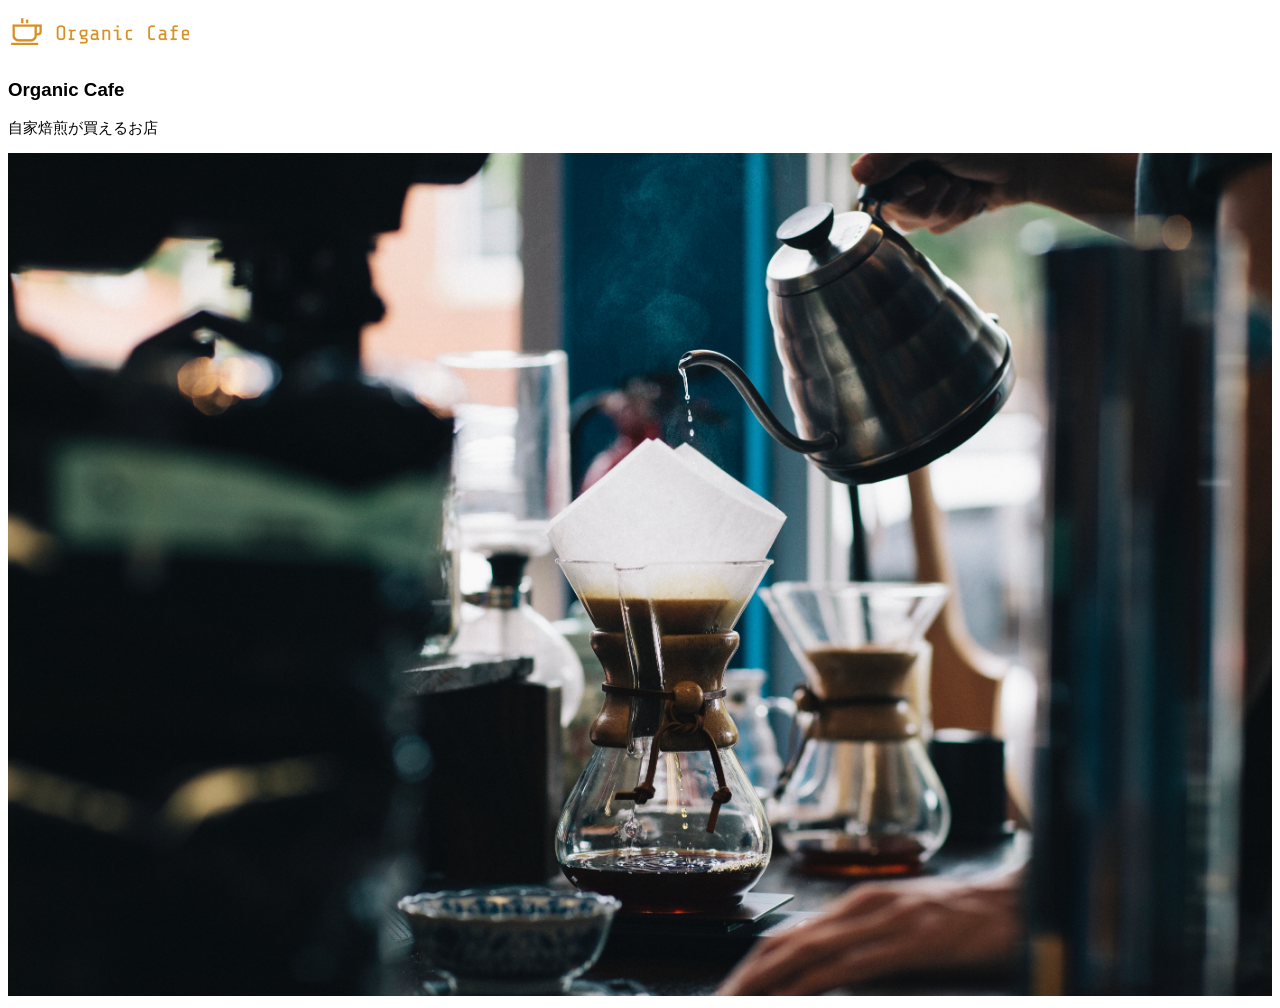
==== html-css-kadai_013/index.html @ e22b8892 "Add files via upload" ====
<!DOCTYPE html>
<html>
  <head>
    <title>Organic Cafe</title>
    <meta charset="UTF-8">
    <meta name="description" content="自家焙煎のコーヒーがお家で楽しめるOrganic Cafe">
    <meta name="viewport" content="width=device-width, initial-scale=1.0">
    <link rel="stylesheet" href="style.css">
  </head>

  <body>
    <!-- ヘッダー -->
    <header>
      <!-- ロゴ -->
      <a href="index.html" id="logo"><img src="images/logo.png" alt="トップページに戻る"></a>

      <!-- PCナビゲーション -->
      <nav id="nav-pc">
        <a href="index.html#concept">CONCEPT</a>
        <a href="index.html#product">PRODUCT</a>
        <a href="index.html#contact">CONTACT</a>
      </nav>

      <!-- スマホ用メニューボタン -->
       <button id="menu-sp" onclick="document.getElementById('nav-sp').style.display = 'block'">
        <img src="images/button-menu.png" alt="ナビゲーションを開く">
       </button>

      <!-- スマホ用ナビゲーション -->
        <div id="nav-sp">
              <button id="close" onclick="document.getElementById('nav-sp').style.display = 'none'">
                <img src="images/button-close.png" alt="ナビゲーションを閉じる">
              </button>

            <nav>
              <ul>
                <li>
                 <a id="logo-sp" href="index.html" onclick="document.getElementById('nav-sp').style.display = 'none'"><img src="images/logo-sp.png" alt="トップページに戻る"></a>
                </li>
                <li><a class="menu" href="index.html#concept" onclick="document.getElementById('nav-sp').style.display = 'none'">CONCEPT</a></li>
                <li><a class="menu" href="index.html#product" onclick="document.getElementById('nav-sp').style.display = 'none'">PRODUCT</a></li>
                <li><a class="menu" href="index.html#contact" onclick="document.getElementById('nav-sp').style.display = 'none'">CONTACT</a></li>
              </ul>
            </nav>
        </div>
    </header>


    <main>
      <article>
        <!-- メインビジュアル -->
        <section id="main-visual">
          <div id="main-message">
            <h1>Organic Cafe</h1>
            <p>自家焙煎が買えるお店</p>
          </div>
          <img src="images/main-image.jpg" alt="コーヒーをハンドドリップで淹れる画像">
        </section>
      </article>
    </main>
  </body>
</html>
---- html-css-kadai_013/style.css ----
/* PC、スマホ共通スタイル */
body{
  font-family: "Source Sans Pro","Hiragino Kaku Gothic ProN", Meiryo,Arial,sans-serif;
}

p{
  font-size: 15px;
}

#main-visual>img{
  width: 100%;
}

/*===============
PC用のスタイル
===============*/
@media screen and(min-width: 768px) {
  /* 横幅設定 */
  body{
    max-width: 1080px;
    min-width: 960px;
    margin: 0 auto o auto;
  }
}

/* ヘッダー */
header{
  display: flex;
  justify-content: space-between;
}

/* ナビゲーションのレイアウト */
#nav-pc{
  text-align:right;
  font-size: 14px;
  padding-top: 15px;
}

/* ナビゲーションのリンクの装飾設定 */
#nav-pc>a{
  text-decoration: none;
  margin-left: 20px;
}

#nav-pc>a:link{
  color: #0d0d0d;
}

#nav-pc>a:visited{
  color: #0d0d0d;
}

#nav-pc>a:hover{
  color: #0d0d0d;
  text-decoration: underline;
}

#nav-pc>a:active{
  color: #0d0d0d;
}

/*================= 
スマホ用のスタイル 
==================*/
@media screen and(max-width:767px) {
  body{
    min-width: 375px;
    margin: 0;
  }
}

/* PCナビゲーションを非表示に */
#nav-pc{
  display: none;
}

/* ハンバーガーメニュー */
#menu-sp{
  float: right;
  padding: 0;
}

/* スマホ用ナビゲーション */
#nav-sp{
  background-color: #ce933e;
  position: absolute;
  left: 0;
  top: 0;
  height: 100%;
  width: 100%;
  display: none;
  z-index: 100;
}

#nav-sp ul{
  padding-left: 0;
}

#nav-sp li{
  list-style: none;
}

/* xボタン */
#close{
  position: absolute;
  top: 20px;
  right: 20px;
}

/* ナビゲーションメニュー用ロゴ */
#logo-sp{
  margin: 80px 0 30px 20px;
}

#nav-sp a{
  display: block;
}

#nav-sp a:link{
  color: #ffffff;
}

#nav-sp a:visited{
  color: #ffffff;
}

#nav-sp a:hover{
  color: #ffffff;
  text-decoration: underline;
}

#nav-sp a:active{
  color: #ffffff;
}

#nav-sp .menu{
  text-decoration: none;
  display: block;
  margin:0 20px 0 20px;
  height: 44px;
  font-size: 16px;
  background-image: url("images/arrow.png");
  background-repeat: no-repeat;
  background-position: right top;
}

/* PCの画面幅の場合にSPのナビゲーションを非表示にするため */
#menu-sp{
  display: none;
}

#nav-sp{
  display: none;
}
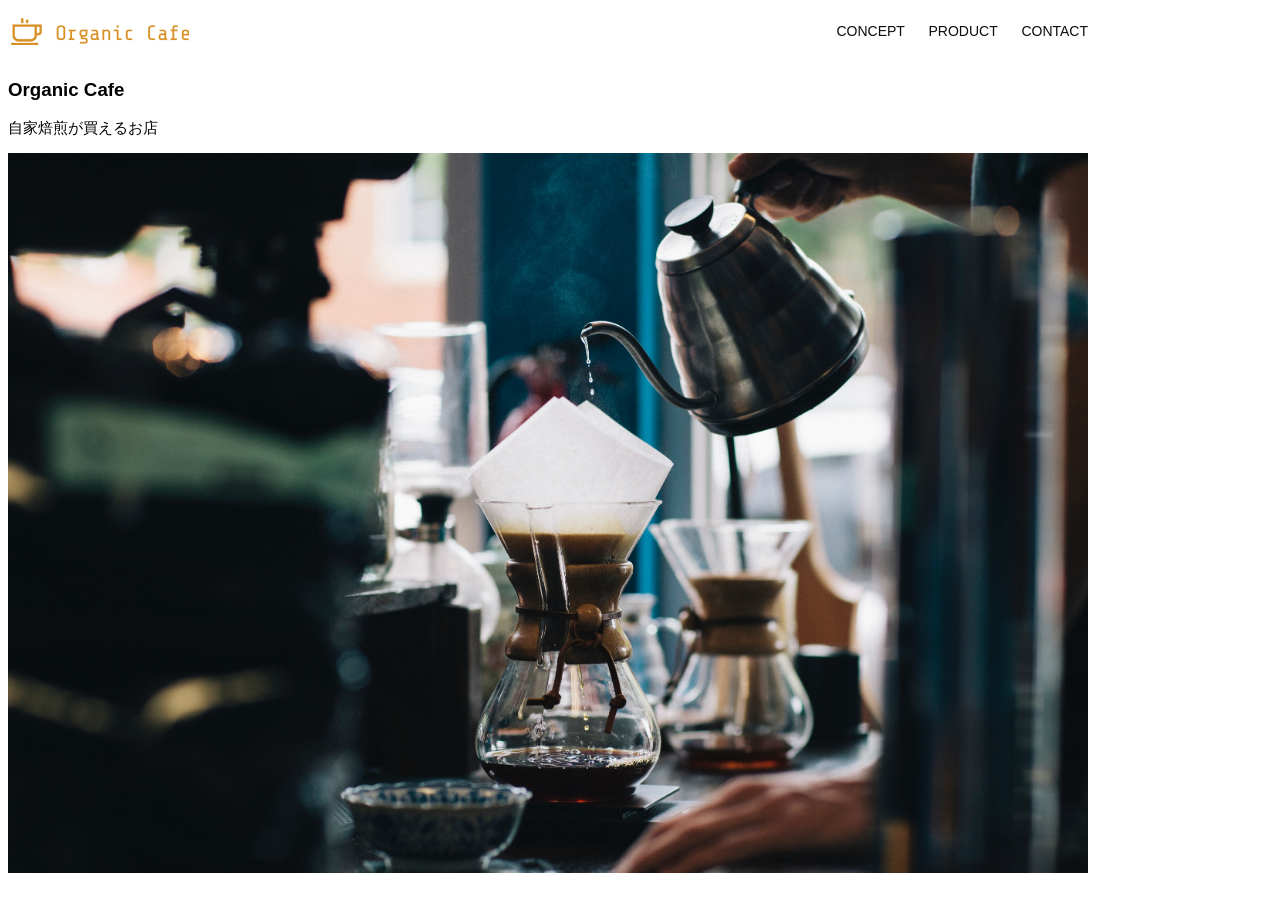
==== commit 77f64bbf: "Add files via upload" ====
--- a/html-css-kadai_013/index.html
+++ b/html-css-kadai_013/index.html
@@ -12,7 +12,8 @@
     <!-- ヘッダー -->
     <header>
       <!-- ロゴ -->
-      <a href="index.html" id="logo"><img src="images/logo.png" alt="トップページに戻る"></a>
+      <a href="index.html" id="logo">
+        <img src="images/logo.png" alt="トップページに戻る"></a>
 
       <!-- PCナビゲーション -->
       <nav id="nav-pc">
@@ -22,27 +23,16 @@
       </nav>
 
       <!-- スマホ用メニューボタン -->
-       <button id="menu-sp" onclick="document.getElementById('nav-sp').style.display = 'block'">
-        <img src="images/button-menu.png" alt="ナビゲーションを開く">
-       </button>
-
+       <img id="menu-sp" src="images/button-menu.png" alt="ナビゲーションを開く" onclick="document.getElementById('nav-sp').style.display = 'block'">
       <!-- スマホ用ナビゲーション -->
-        <div id="nav-sp">
-              <button id="close" onclick="document.getElementById('nav-sp').style.display = 'none'">
-                <img src="images/button-close.png" alt="ナビゲーションを閉じる">
-              </button>
-
-            <nav>
-              <ul>
-                <li>
-                 <a id="logo-sp" href="index.html" onclick="document.getElementById('nav-sp').style.display = 'none'"><img src="images/logo-sp.png" alt="トップページに戻る"></a>
-                </li>
-                <li><a class="menu" href="index.html#concept" onclick="document.getElementById('nav-sp').style.display = 'none'">CONCEPT</a></li>
-                <li><a class="menu" href="index.html#product" onclick="document.getElementById('nav-sp').style.display = 'none'">PRODUCT</a></li>
-                <li><a class="menu" href="index.html#contact" onclick="document.getElementById('nav-sp').style.display = 'none'">CONTACT</a></li>
-              </ul>
-            </nav>
-        </div>
+        <nav id="nav-sp">
+            <img id="close" src="images/button-close.png" alt="ナビゲーションを閉じる" onclick="document.getElementById('nav-sp').style.display = 'none'">
+              <a id="logo-sp" href="index.html" onclick="document.getElementById('nav-sp').style.display = 'none'">
+                <img src="images/logo-sp.png" alt="トップページに戻る"></a>        
+              <a class="menu" href="index.html#concept" onclick="document.getElementById('nav-sp').style.display = 'none'">CONCEPT</a>
+              <a class="menu" href="index.html#product" onclick="document.getElementById('nav-sp').style.display = 'none'">PRODUCT</a>
+              <a class="menu" href="index.html#contact" onclick="document.getElementById('nav-sp').style.display = 'none'">CONTACT</a>
+        </nav>
     </header>
 
 
--- a/html-css-kadai_013/style.css
+++ b/html-css-kadai_013/style.css
@@ -14,14 +14,14 @@
 /*===============
 PC用のスタイル
 ===============*/
-@media screen and(min-width: 768px) {
+@media screen and (min-width: 768px) {
   /* 横幅設定 */
   body{
     max-width: 1080px;
     min-width: 960px;
     margin: 0 auto o auto;
   }
-}
+
 
 /* ヘッダー */
 header{
@@ -59,15 +59,24 @@
   color: #0d0d0d;
 }
 
+#menu-sp{
+  display: none;
+}
+
+#nav-sp{
+  display: none;
+}
+}
+
 /*================= 
 スマホ用のスタイル 
 ==================*/
-@media screen and(max-width:767px) {
+@media (max-width:767px) {
   body{
     min-width: 375px;
     margin: 0;
   }
-}
+
 
 /* PCナビゲーションを非表示に */
 #nav-pc{
@@ -78,6 +87,7 @@
 #menu-sp{
   float: right;
   padding: 0;
+  display: block;
 }
 
 /* スマホ用ナビゲーション */
@@ -92,14 +102,6 @@
   z-index: 100;
 }
 
-#nav-sp ul{
-  padding-left: 0;
-}
-
-#nav-sp li{
-  list-style: none;
-}
-
 /* xボタン */
 #close{
   position: absolute;
@@ -112,19 +114,19 @@
   margin: 80px 0 30px 20px;
 }
 
-#nav-sp a{
+#nav-sp > a{
   display: block;
 }
 
-#nav-sp a:link{
+#nav-sp > a:link{
   color: #ffffff;
 }
 
-#nav-sp a:visited{
+#nav-sp > a:visited{
   color: #ffffff;
 }
 
-#nav-sp a:hover{
+#nav-sp > a:hover{
   color: #ffffff;
   text-decoration: underline;
 }
@@ -143,12 +145,5 @@
   background-repeat: no-repeat;
   background-position: right top;
 }
-
-/* PCの画面幅の場合にSPのナビゲーションを非表示にするため */
-#menu-sp{
-  display: none;
 }
 
-#nav-sp{
-  display: none;
-}
